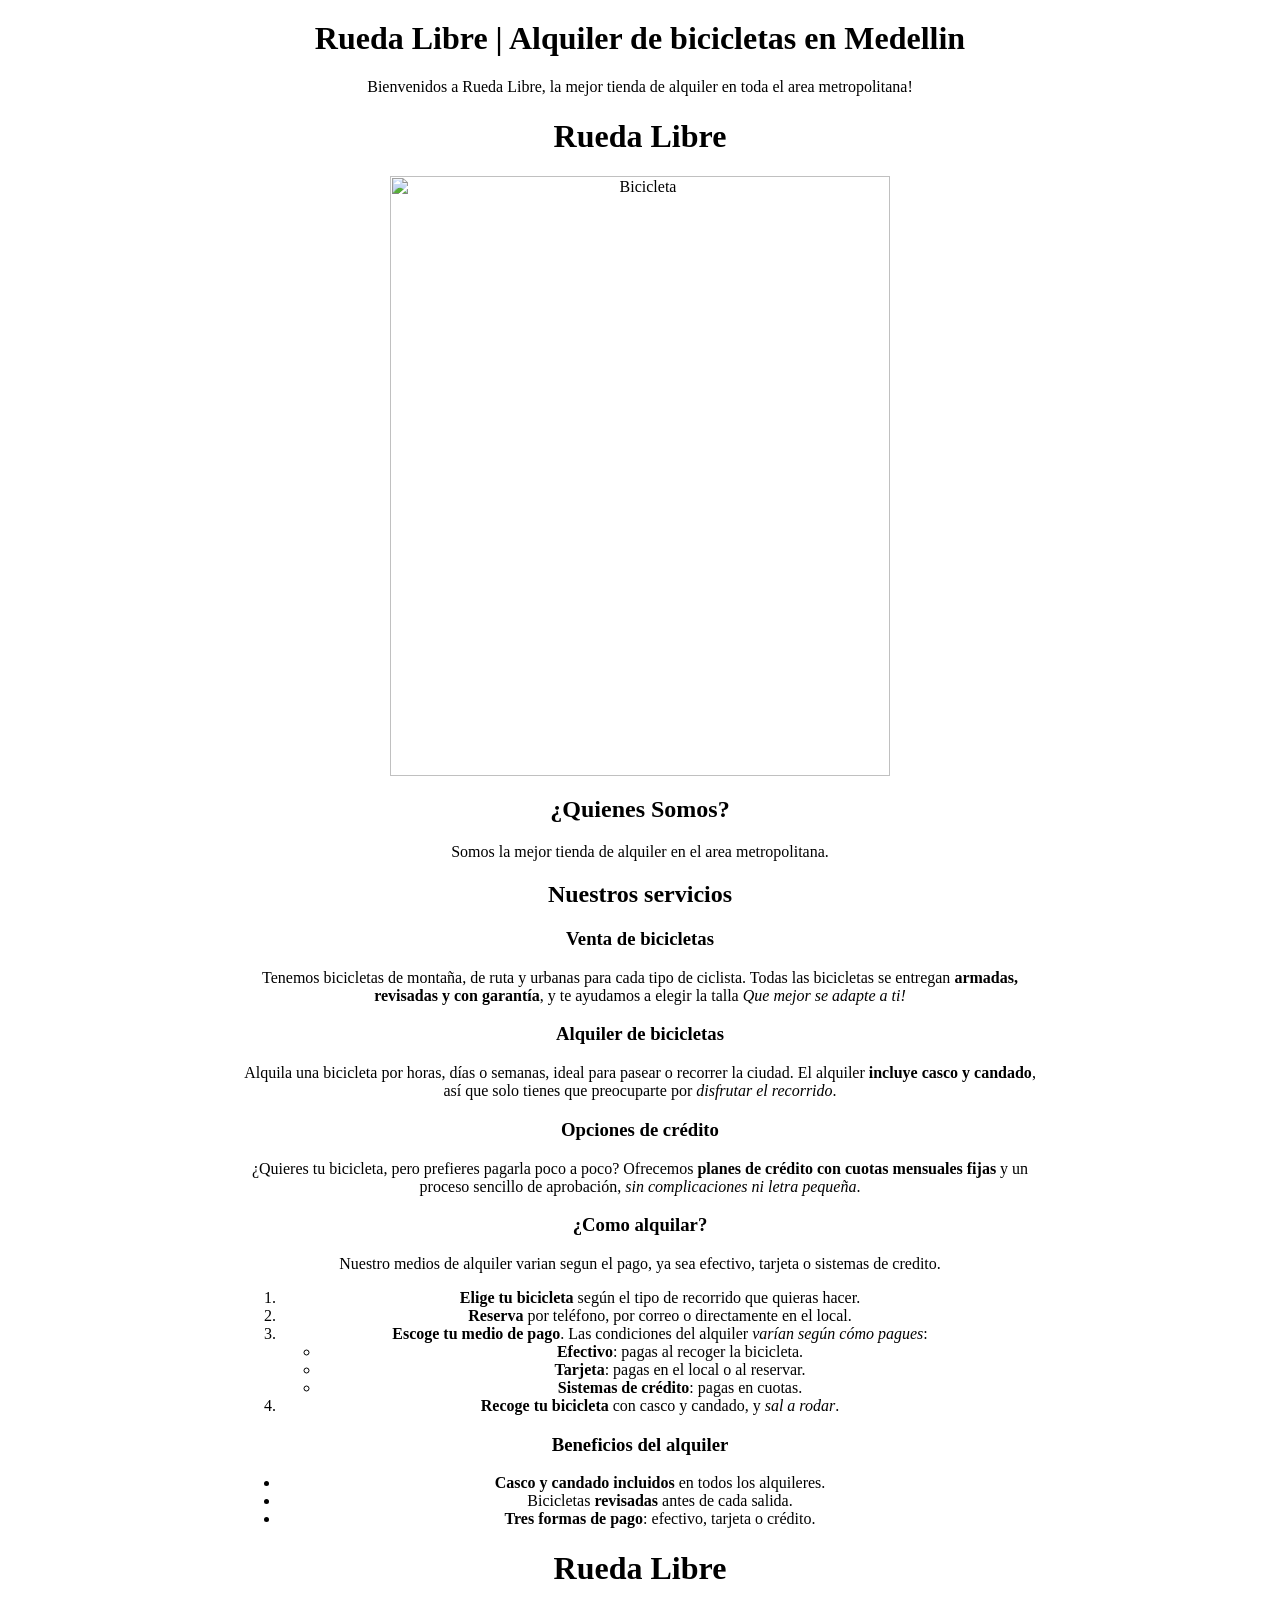
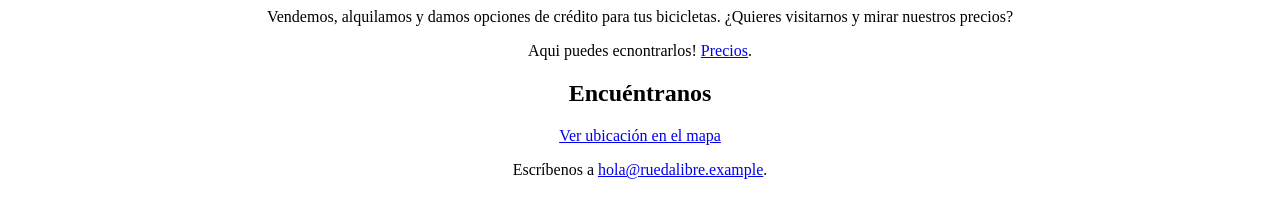
==== Paginas/index.html @ 0115d024 "Reorganizacion}" ====
<html lang="en">
<head> 
  <meta charset="UTF-8">
  <title>Tarifas</title>
  <style>
    body {
      max-width: 800px;
      margin: 0 auto;
      padding: 20px;
      text-align: center;
    }
  </style>
</head>
<h1> Rueda Libre | Alquiler de bicicletas en Medellin


</h1>

<p> Bienvenidos a Rueda Libre, la mejor tienda de alquiler en toda el area metropolitana! </p>







<h1>Rueda Libre</h1>

<img src="Img/Bicicleta.jpg"

alt="Bicicleta" width="500" height="600">     



<section> <h2>¿Quienes Somos?</h2> </section>

<p> Somos la mejor tienda de alquiler en el area metropolitana.
 </p>


<section> <h2>Nuestros servicios</h2></section>




<h3>Venta de bicicletas</h3>

<p>Tenemos bicicletas de montaña, de ruta y urbanas para cada tipo de ciclista.
  Todas las bicicletas se entregan <strong>armadas, revisadas y con garantía</strong>,
  y te ayudamos a elegir la talla <em>Que mejor se adapte a ti!</em></p>


  <h3>Alquiler de bicicletas</h3>

<p>
  Alquila una bicicleta por horas, días o semanas, ideal para pasear o
  recorrer la ciudad. El alquiler <strong>incluye casco y candado</strong>,
  así que solo tienes que preocuparte por <em>disfrutar el recorrido</em>.     
  </p>   


  


    <h3>Opciones de crédito

     </h3>
  <p>
  ¿Quieres tu bicicleta, pero prefieres pagarla poco a poco? Ofrecemos
  <strong>planes de crédito con cuotas mensuales fijas</strong> y un
  proceso sencillo de aprobación, <em>sin complicaciones ni letra pequeña</em>.
     </p>
 
<section> <h3>¿Como alquilar?</h3></section>


<p> Nuestro medios de alquiler varian segun el pago, ya sea efectivo, tarjeta o sistemas de credito. </p>


<ol>
  <li><strong>Elige tu bicicleta</strong> según el tipo de recorrido que quieras hacer.</li>
  <li><strong>Reserva</strong> por teléfono, por correo o directamente en el local.</li>
  <li>
    <strong>Escoge tu medio de pago</strong>. Las condiciones del alquiler
    <em>varían según cómo pagues</em>:
    <ul>
      <li><strong>Efectivo</strong>: pagas al recoger la bicicleta.</li>
       
      <li><strong>Tarjeta</strong>: pagas en el local o al reservar.</li>
      <li><strong>Sistemas de crédito</strong>: pagas en cuotas.</li>
    </ul>
  </li>
  <li><strong>Recoge tu bicicleta</strong> con casco y candado, y <em>sal a rodar</em>.</li>
</ol>

<h3>Beneficios del alquiler</h3>

<ul>
  <li><strong>Casco y candado incluidos</strong> en todos los alquileres.</li>
  <li>Bicicletas <strong>revisadas</strong> antes de cada salida.</li>
  <li><strong>Tres formas de pago</strong>: efectivo, tarjeta o crédito.</li>
</ul>


<h1>Rueda Libre</h1>

<!-- Enlace interno: del primer párrafo hacia "Encuéntranos" -->
<p>
  Vendemos, alquilamos y damos opciones de crédito para tus bicicletas.
  ¿Quieres visitarnos y mirar nuestros precios? 
 
</p>
<p>

Aqui puedes ecnontrarlos! 
  <a href="http://127.0.0.1:5500/Paginas/tarifas.html">Precios</a>.
</p>

<!-- ... resto de la página ... -->

<h2 id="encuentranos">Encuéntranos</h2>

<!-- Enlace absoluto al mapa, en pestaña nueva -->
<p>
  <a href="https://www.google.com/maps/search/?api=1&query=Medellín" target="_blank">Ver ubicación en el mapa</a>
</p>

<!-- Enlace de correo -->
<p>
  Escríbenos a <a href="mailto:hola@ruedalibre.example">hola@ruedalibre.example</a>.
</p>
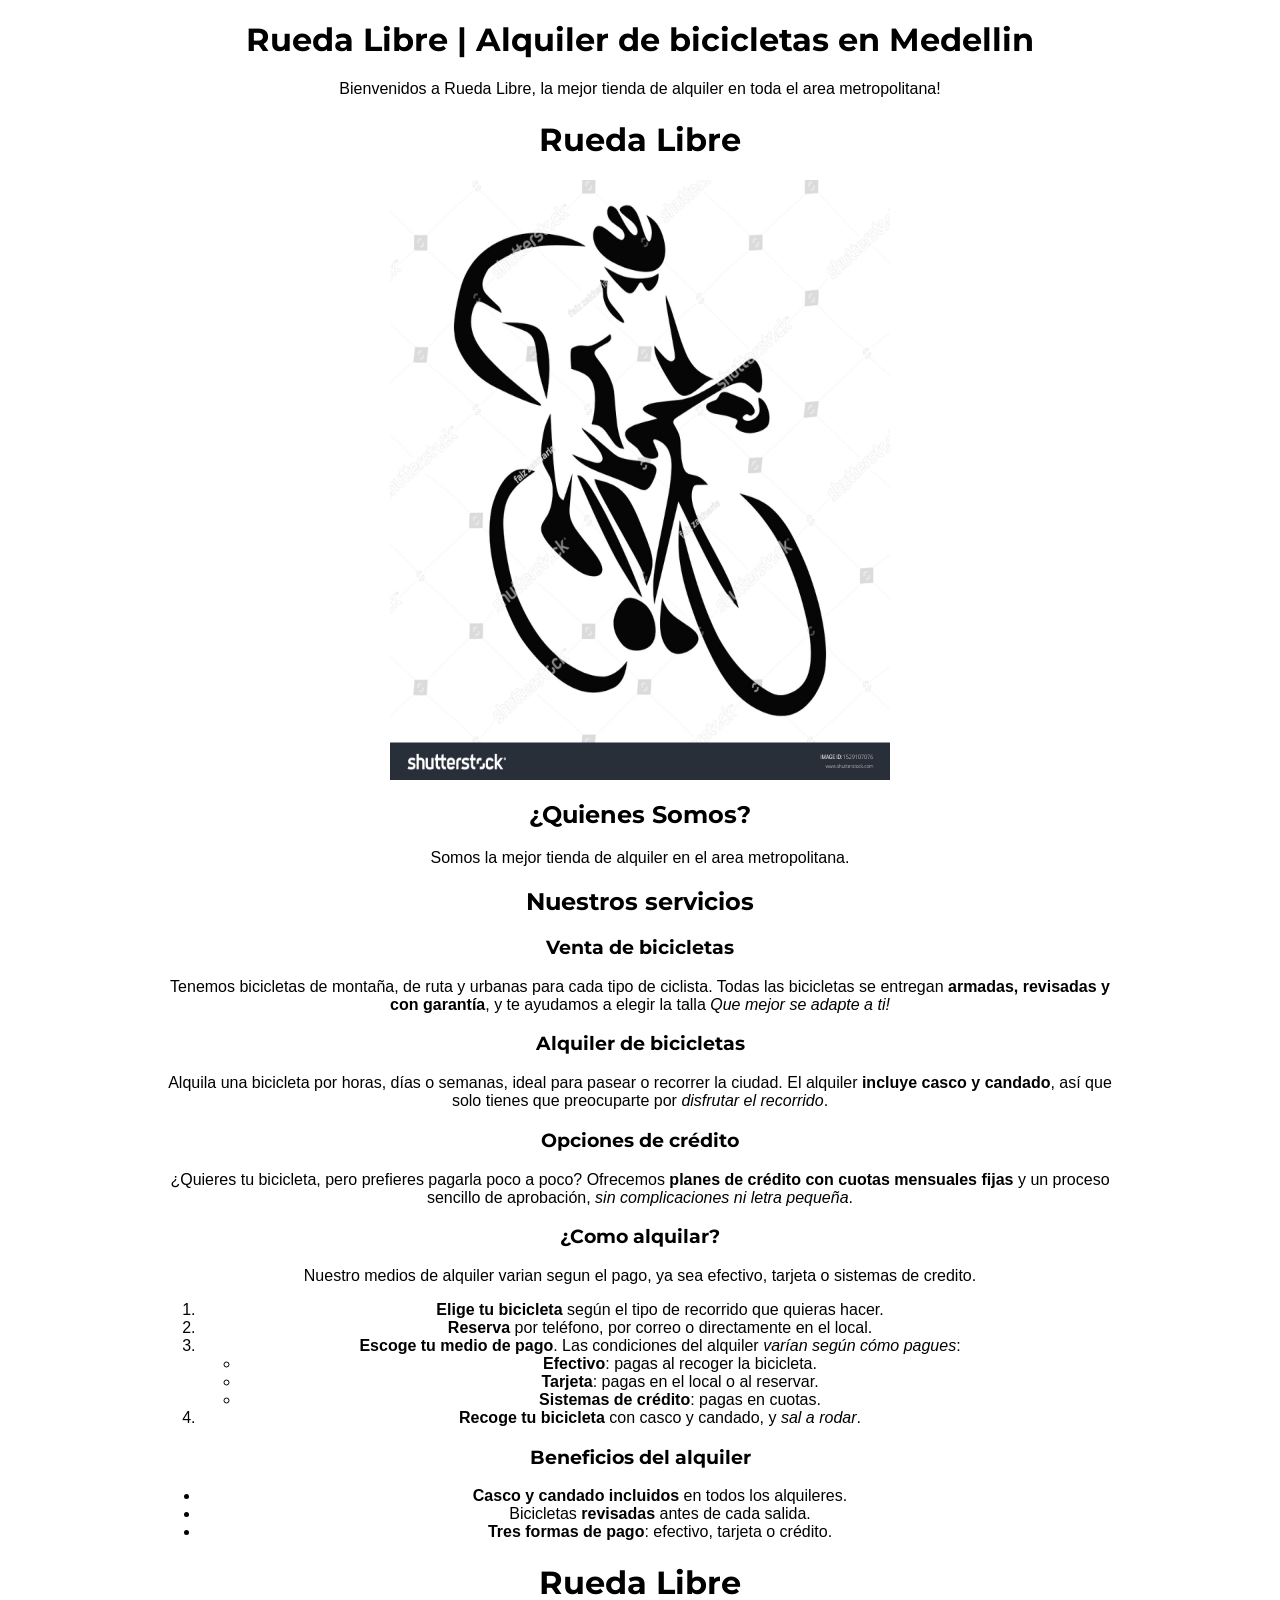
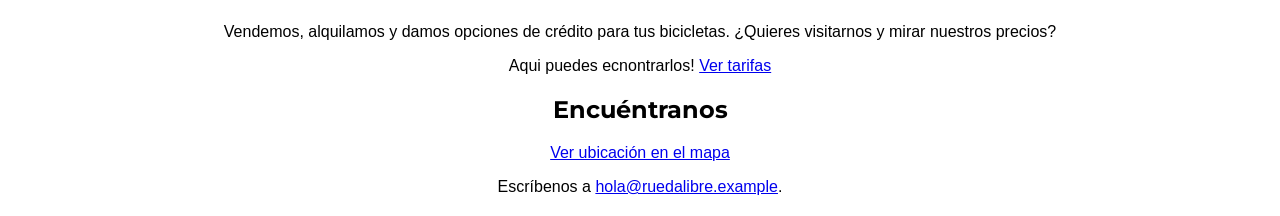
==== commit c8d4cdaf: "Añadir sitio como archivos normales" ====
--- a/Paginas/index.html
+++ b/Paginas/index.html
@@ -1,22 +1,27 @@
 <html lang="en">
 <head> 
-  <meta charset="UTF-8">
-  <title>Tarifas</title>
-  <style>
-    body {
-      max-width: 800px;
-      margin: 0 auto;
-      padding: 20px;
-      text-align: center;
-    }
-  </style>
-</head>
-<h1> Rueda Libre | Alquiler de bicicletas en Medellin
+
+     <meta charset="UTF-8">
+     <meta name="viewport" content="width=device-width, initial-scale=1.0">
+
+
+
+<link rel="preconnect" href="https://fonts.googleapis.com">
+<link rel="preconnect" href="https://fonts.gstatic.com" crossorigin>
+
+<link href="https://fonts.googleapis.com/css2?family=Montserrat:wght@400;500;600;700&family=Open+Sans:wght@400;500;600;700&display=swap" rel="stylesheet">
+
+<link rel="stylesheet" href="../Css/styles.css">
+ 
+</head> 
+
+
+<h1 class="Tituloprincipal">Rueda Libre | Alquiler de bicicletas en Medellin
 
 
 </h1>
 
-<p> Bienvenidos a Rueda Libre, la mejor tienda de alquiler en toda el area metropolitana! </p>
+<p class="descripcion">Bienvenidos a Rueda Libre, la mejor tienda de alquiler en toda el area metropolitana!</p>
 
 
 
@@ -24,11 +29,9 @@
 
 
 
-<h1>Rueda Libre</h1>
+<h1 class="titulo-RuedaLibre">Rueda Libre</h1>
 
-<img src="Img/Bicicleta.jpg"
-
-alt="Bicicleta" width="500" height="600">     
+<img src="Img/Bicicleta.jpg" alt="Bicicleta" width="500" height="600">     
 
 
 
@@ -102,7 +105,7 @@
 </ul>
 
 
-<h1>Rueda Libre</h1>
+<h1 class="titulo-RuedaLibre">Rueda Libre</h1>
 
 <!-- Enlace interno: del primer párrafo hacia "Encuéntranos" -->
 <p>
@@ -112,8 +115,11 @@
 </p>
 <p>
 
-Aqui puedes ecnontrarlos! 
-  <a href="http://127.0.0.1:5500/Paginas/tarifas.html">Precios</a>.
+Aqui puedes ecnontrarlos!
+
+<a href="Paginas/tarifas-recorridos.html">Ver tarifas</a>
+
+
 </p>
 
 <!-- ... resto de la página ... -->
--- a/Css/styles.css
+++ b/Css/styles.css
@@ -0,0 +1,110 @@
+
+body {
+    font-family: 'Open Sans', sans-serif;
+}
+
+
+h1, h2, h3, h4, h5, h6 {
+    font-family: 'Montserrat', sans-serif;
+}
+
+.montserrat-<uniquifier> {
+  font-family: "Montserrat", sans-serif;
+  font-optical-sizing: auto;
+  font-weight: <weight>;
+  font-style: normal;
+
+
+}
+
+html {
+    width: 100%;
+}
+
+body {
+    width: 90%;
+    max-width: 1200px;
+    margin: 0 auto;
+    font-family: 'Open Sans', sans-serif;
+    box-sizing: border-box;
+}
+
+h1, h2, h3, h4, h5, h6 {
+    font-family: 'Montserrat', sans-serif;
+}
+
+
+img {
+
+display: block;
+margin: 0 auto;
+ 
+
+}
+
+h1.titulo-RuedaLibre {
+    text-align: center;
+
+}
+
+p.descripcion {
+    text-align: center;
+}    
+
+
+h1.Tituloprincipal {
+
+    text-align: center;
+
+}
+
+
+body {
+  max-width: 1000px;
+  margin: 0 auto;
+  padding: 20px;
+  text-align: center;
+  font-family: Arial, sans-serif;
+}
+
+table {
+  margin: 20px auto;
+  width: 100%;
+  border-collapse: separate;
+  border-spacing: 0;
+  border: 1px solid #2a7f62;
+  border-radius: 10px;
+  overflow: hidden;
+  box-shadow: 0 2px 8px rgba(0, 0, 0, 0.15);
+}
+
+caption {
+  font-size: 1.2em;
+  font-weight: bold;
+  margin-bottom: 10px;
+}
+
+thead th {
+  background-color: #2a7f62;
+  color: white;
+  padding: 12px 16px;
+}
+
+tbody th {
+  background-color: #e3f2ec;
+  text-align: left;
+  padding: 10px 16px;
+}
+
+td {
+  padding: 10px 16px;
+}
+
+tbody tr:nth-child(even) td {
+  background-color: #f5f5f5;
+}
+
+tbody tr:hover td,
+tbody tr:hover th {
+  background-color: #ffe8a3;
+}
